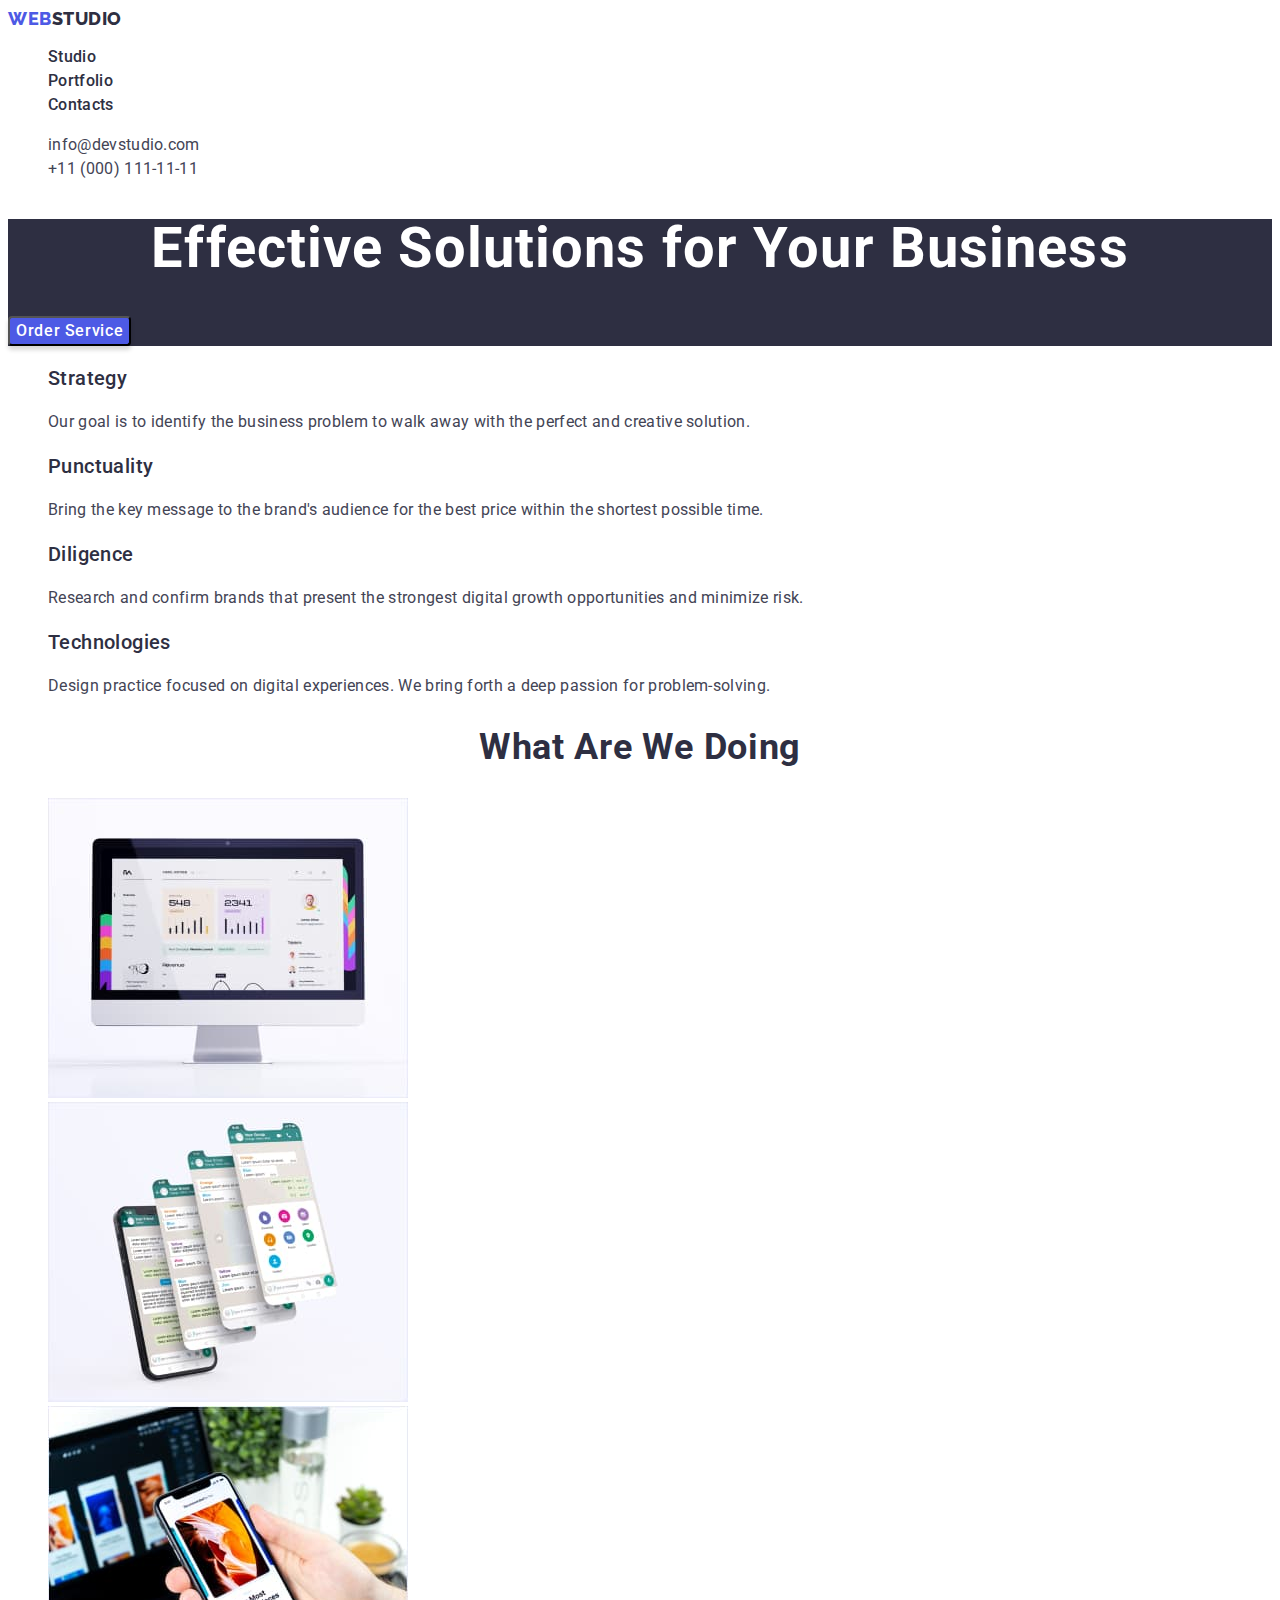
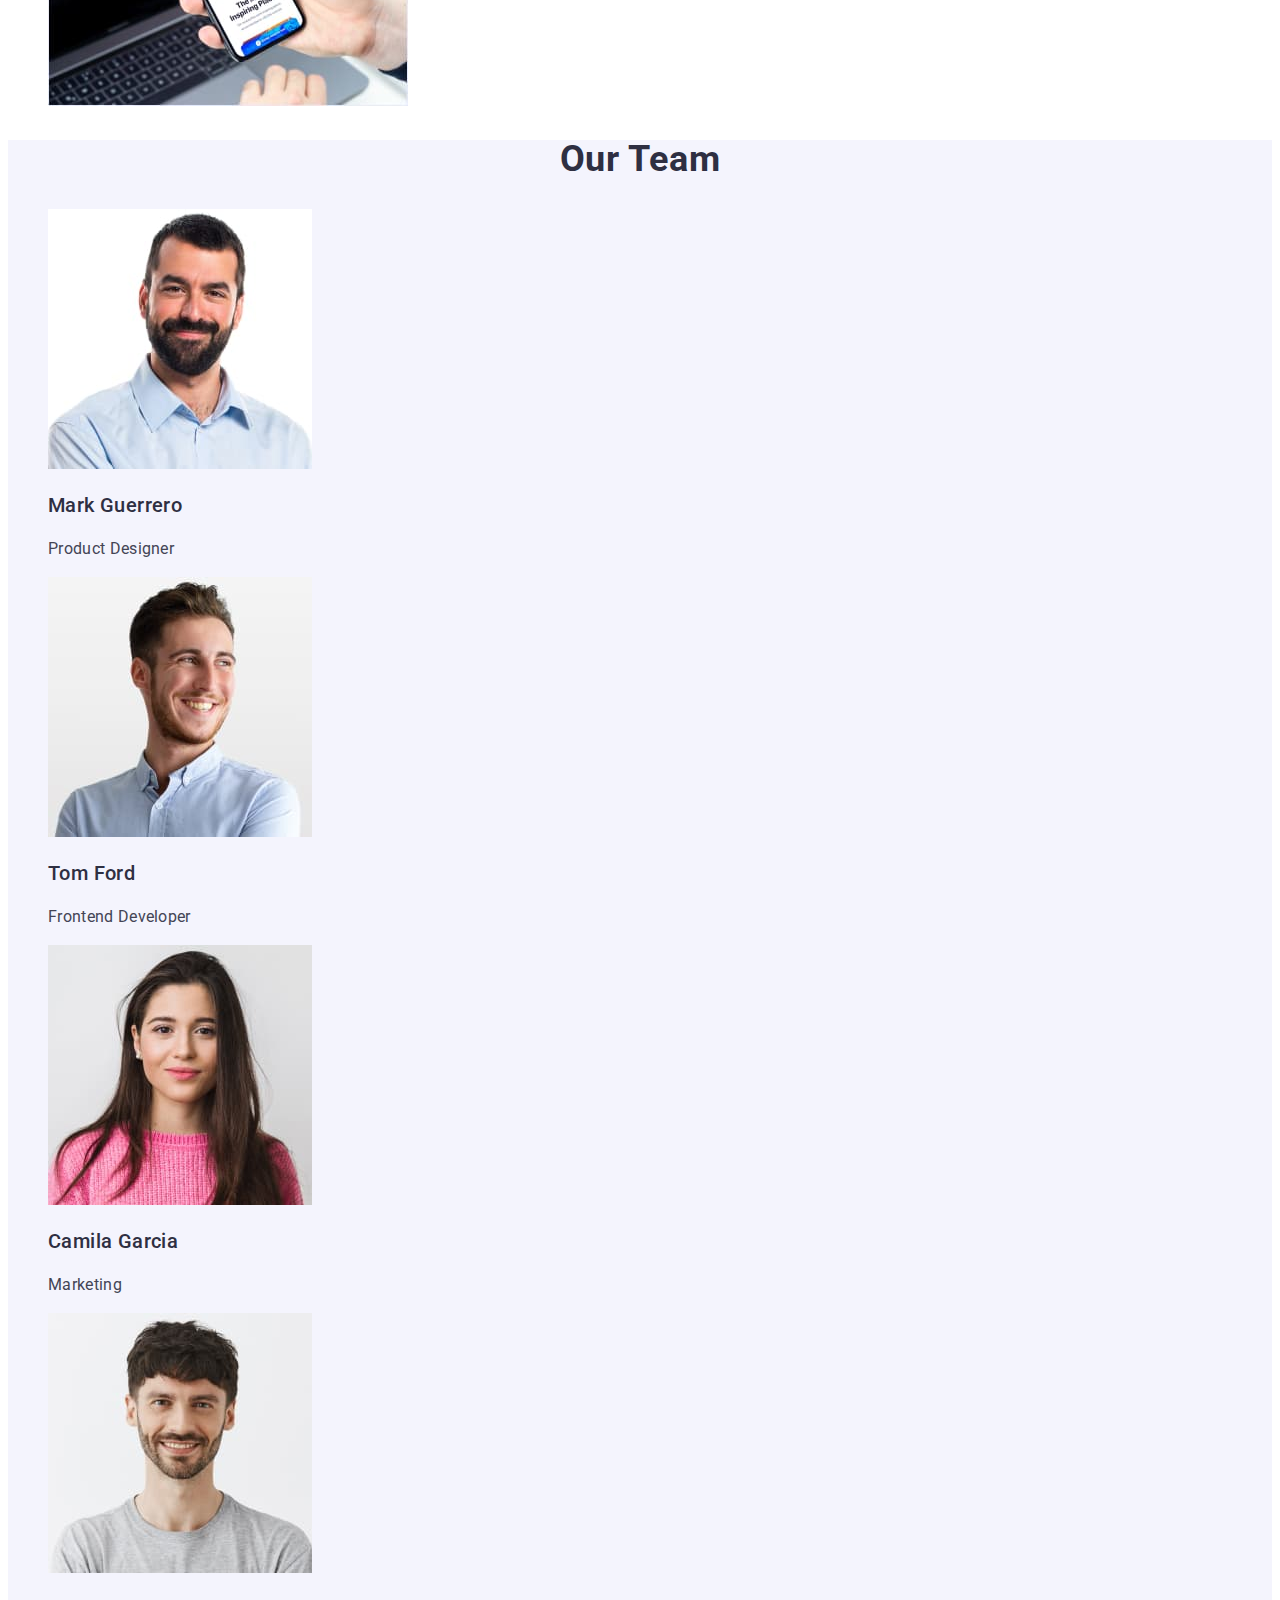
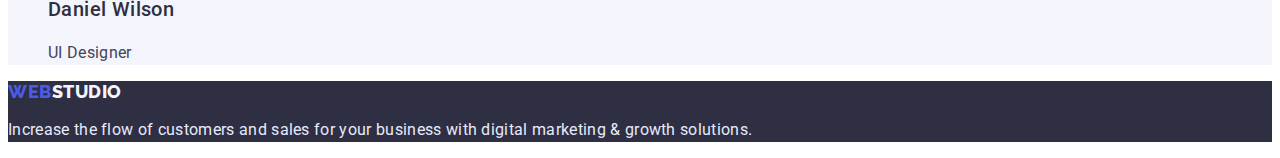
==== index.html @ 9555bcc9 "Initial commit" ====
<!DOCTYPE html>
<html lang="en">

<head>
  <meta charset="UTF-8" />
  <meta http-equiv="X-UA-Compatible" content="IE=edge" />
  <meta name="viewport" content="width=device-width, initial-scale=1.0" />
  <link rel="preconnect" href="https://fonts.googleapis.com">
  <link rel="preconnect" href="https://fonts.gstatic.com" crossorigin>
  <link href="https://fonts.googleapis.com/css2?family=Raleway:wght@800&family=Roboto:wght@400;500;700;900&display=swap"
    rel="stylesheet">
  <title>WebStudio</title>
  <link rel="stylesheet" href="./css/styles.css">
</head>

<body>
  <header>
    <nav>
      <a class="logo link" href="./index.html">Web<span class="word-color">Studio</span></a>
      <ul class="list">
        <li><a class="nav-item link" href="./index.html">Studio</a></li>
        <li><a class="nav-item link" href="./portfolio.html">Portfolio</a></li>
        <li><a class="nav-item link" href="">Contacts</a></li>
      </ul>
    </nav>
    <address class="contacts">
      <ul class="list">
        <li><a class="contacts-item link" href="mailto:info@devstudio.com">info@devstudio.com</a></li>
        <li><a class="contacts-item link" href="tel:+110001111111">+11 (000) 111-11-11</a></li>
      </ul>
    </address>
  </header>
  <main>
    <!-- Hero -->
    <section class="hero">
      <h1 class="hero-title">Effective Solutions for Your Business</h1>
      <button class="btn" type="button">Order Service</button>
    </section>
    <section>
      <h2 class="section-header" hidden>Our principles</h2>
      <ul class="principles list">
        <li>
          <h3 class="content-header">Strategy</h3>
          <p class="content-text">
            Our goal is to identify the business problem to walk away with the
            perfect and creative solution.
          </p>
        </li>
        <li>
          <h3 class="content-header">Punctuality</h3>
          <p class="content-text">
            Bring the key message to the brand's audience for the best price
            within the shortest possible time.
          </p>
        </li>
        <li>
          <h3 class="content-header">Diligence</h3>
          <p class="content-text">
            Research and confirm brands that present the strongest digital
            growth opportunities and minimize risk.
          </p>
        </li>
        <li>
          <h3 class="content-header">Technologies</h3>
          <p class="content-text">
            Design practice focused on digital experiences. We bring forth a
            deep passion for problem-solving.
          </p>
        </li>
      </ul>
    </section>
    <section>
      <h2 class="section-header">What are we doing</h2>
      <ul class="list">
        <li>
          <img src="./images/service_1.jpg" alt="service 1" width="360" />
        </li>
        <li>
          <img src="./images/service_2.jpg" alt="service 2" width="360" />
        </li>
        <li>
          <img src="./images/service_3.jpg" alt="service 3" width="360" />
        </li>
      </ul>
    </section>
    <section class="team">
      <h2 class="section-header">Our Team</h2>
      <ul class="list">
        <li>
          <img src="./images/team_1.jpg" alt="Team member 1" width="264" />
          <h3 class="content-header">Mark Guerrero</h3>
          <p class="content-text">Product Designer</p>
        </li>
        <li>
          <img src="./images/team_2.jpg" alt="Team member 2" width="264" />
          <h3 class="content-header">Tom Ford</h3>
          <p class="content-text">Frontend Developer</p>
        </li>
        <li>
          <img src="./images/team_3.jpg" alt="Team member 3" width="264" />
          <h3 class="content-header">Camila Garcia</h3>
          <p class="content-text">Marketing</p>
        </li>
        <li>
          <img src="./images/team_4.jpg" alt="Team member 4" width="264" />
          <h3 class="content-header">Daniel Wilson</h3>
          <p class="content-text">UI Designer</p>
        </li>
      </ul>
    </section>
  </main>
  <footer class="site-bottom">
    <a class="logo link" href="./index.html">Web<span class="studio-color">Studio</span></a>
    <p class="bottom-text">
      Increase the flow of customers and sales for your business with digital
      marketing & growth solutions.
    </p>
  </footer>
</body>

</html>
---- css/styles.css ----
/* Global */

body {
  font-family: "Roboto", sans-serif;
  background-color: var(--main-white-color);
  color: var(--p-text);
}

body a {
  text-decoration: none;
}

body li {
  list-style: none;
}

:root {
  --main-color-text: #2e2f42;
  --p-text: #434455;
  --hover-color: #404bbf;
  --main-white-color: #ffffff;
  --main-blue-color: #4d5ae5;
}
/* header */

.logo {
  font-family: "Raleway", sans-serif;
  font-style: normal;
  font-weight: 800;
  font-size: 18px;
  line-height: 1.17;
  letter-spacing: 0.03em;
  text-transform: uppercase;
  color: var(--main-blue-color);
}

.link {
  text-decoration: none;
}

.word-color {
  color: var(--main-color-text);
}

.list {
  list-style: none;
}

.nav-item {
  font-weight: 500;
  font-size: 16px;
  line-height: 1.5;
  letter-spacing: 0.02em;
  color: var(--main-color-text);
}

.contacts {
  font-style: normal;
}

.list .contacts-item {
  font-weight: 400;
  font-size: 16px;
  line-height: 1.5;
  letter-spacing: 0.02em;
  color: var(--p-text);
}

.list .nav-item:hover,
.list .nav-item:focus {
  color: var(--hover-color);
}

.list .contacts-item:hover,
.list .contacts-item:focus {
  color: var(--hover-color);
}

/* footer */

.studio-color {
  color: #f4f4fd;
}

.site-bottom {
  background-color: #2e2f42;
}

.bottom-text {
  font-size: 16px;
  line-height: 1.5;
  letter-spacing: 0.02em;
  color: #e7e9fc;
}

/* index.html */

.section-header {
  font-weight: 700;
  font-size: 36px;
  line-height: 1.11;
  text-align: center;
  letter-spacing: 0.02em;
  text-transform: capitalize;
  color: var(--main-color-text);
}

.content-header {
  font-weight: 500;
  font-size: 20px;
  line-height: 1.2;
  letter-spacing: 0.02em;
  color: var(--main-color-text);
}

/* Hero */

.hero {
  background-color: #2e2f42;
}

.hero-title {
  font-weight: 700;
  font-size: 56px;
  line-height: 1.07;
  text-align: center;
  letter-spacing: 0.02em;
  color: var(--main-white-color);
}

.btn {
  font-family: "Roboto", sans-serif;
  font-weight: 500;
  font-size: 16px;
  line-height: 1.5;
  letter-spacing: 0.04em;
  color: var(--main-white-color);
  background-color: #4d5ae5;
  box-shadow: 0px 4px 4px rgba(0, 0, 0, 0.15);
  border-radius: 4px;
  cursor: pointer;
}

.btn:hover,
.btn:focus {
  background-color: var(--hover-color);
}

/* Our principles */

/* Team */

.team {
  background-color: #f4f4fd;
}

/* Portfolio.html */

/* buttons */

.filtering {
  font-family: "Roboto", sans-serif;
  font-weight: 500;
  font-size: 16px;
  line-height: 1.5;
  letter-spacing: 0.04em;
  color: #4d5ae5;
  background-color: #f4f4fd;
  border: 1px solid #e7e9fc;
  border-radius: 4px;
  cursor: pointer;
}

.filtering:hover,
.filtering:focus {
  color: var(--main-white-color);
  background-color: #404bbf;
  box-shadow: 0px 3px 1px rgba(0, 0, 0, 0.1), 0px 2px 1px rgba(0, 0, 0, 0.08),
    0px 2px 2px rgba(0, 0, 0, 0.12);
  border-color: #404bbf;
}

/* Portfolio */

.content-text {
  font-size: 16px;
  line-height: 1.5;
  letter-spacing: 0.02em;
  color: var(--p-text);
}
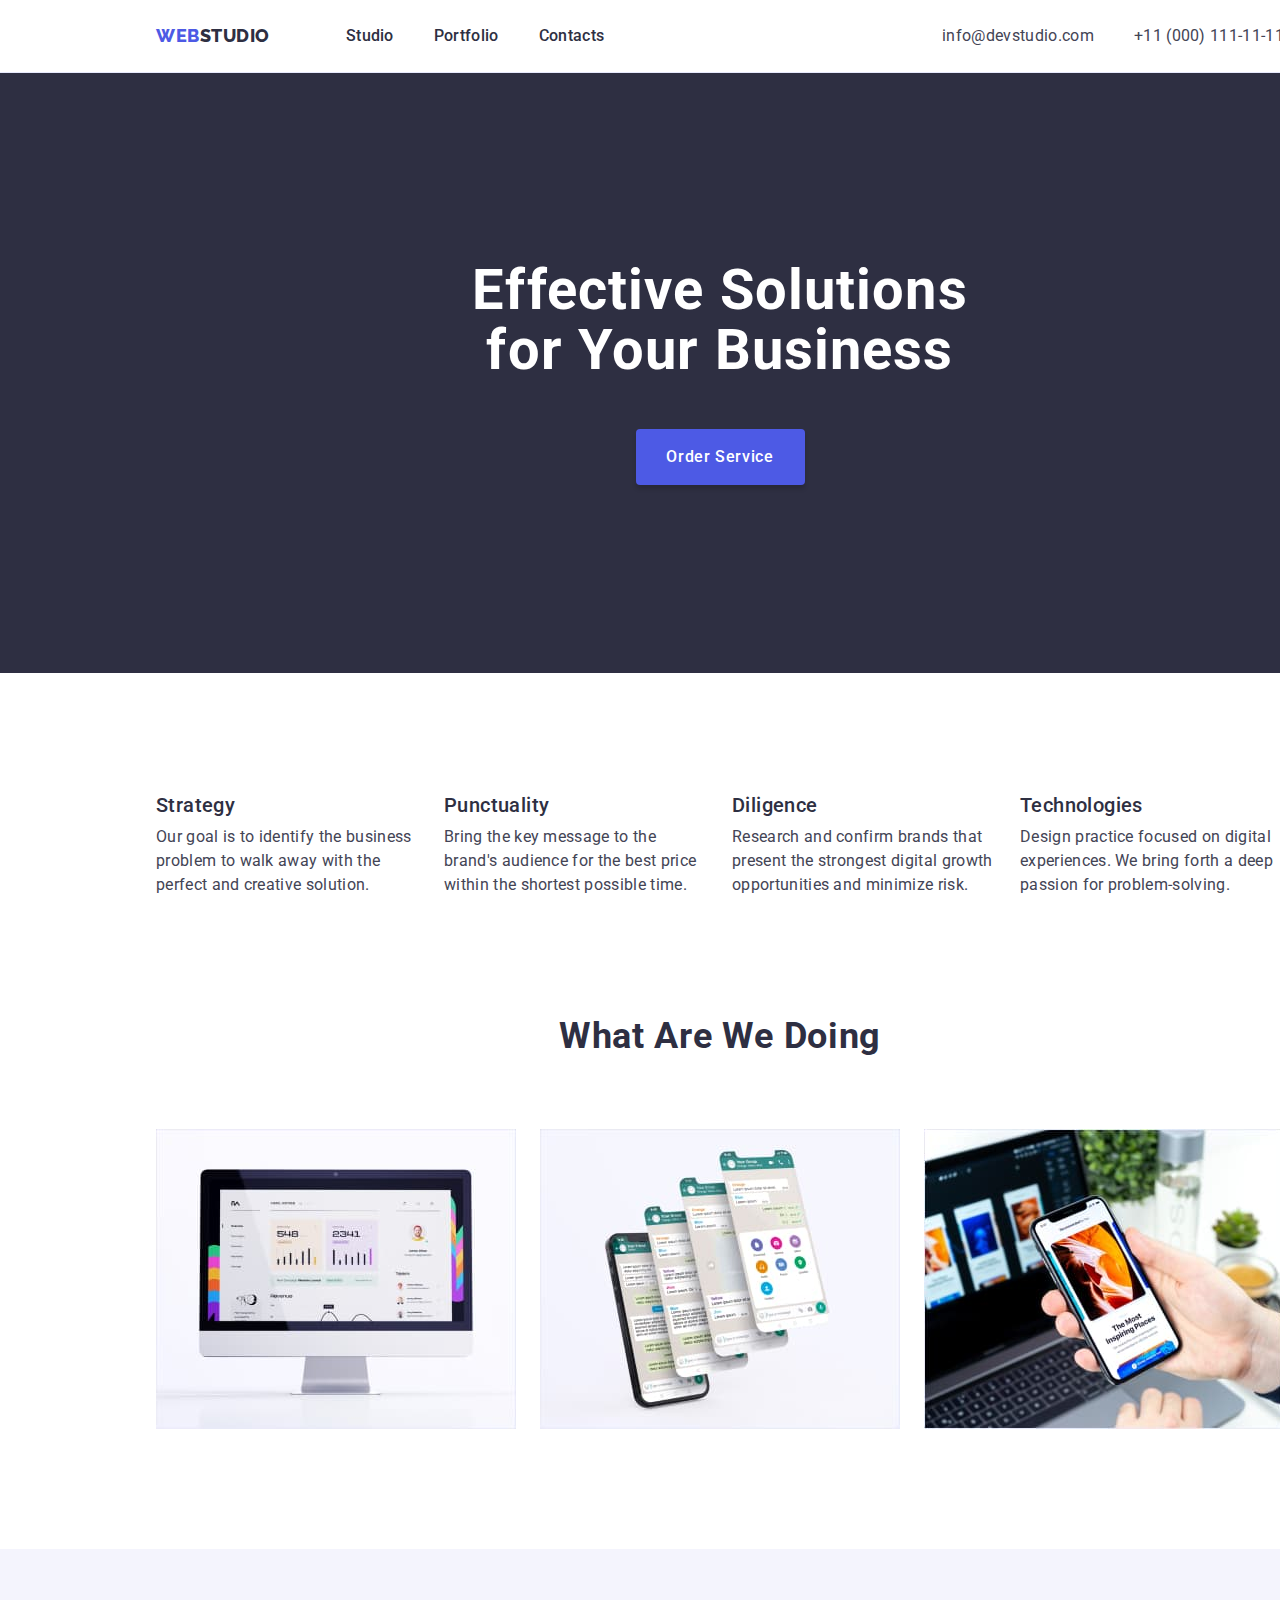
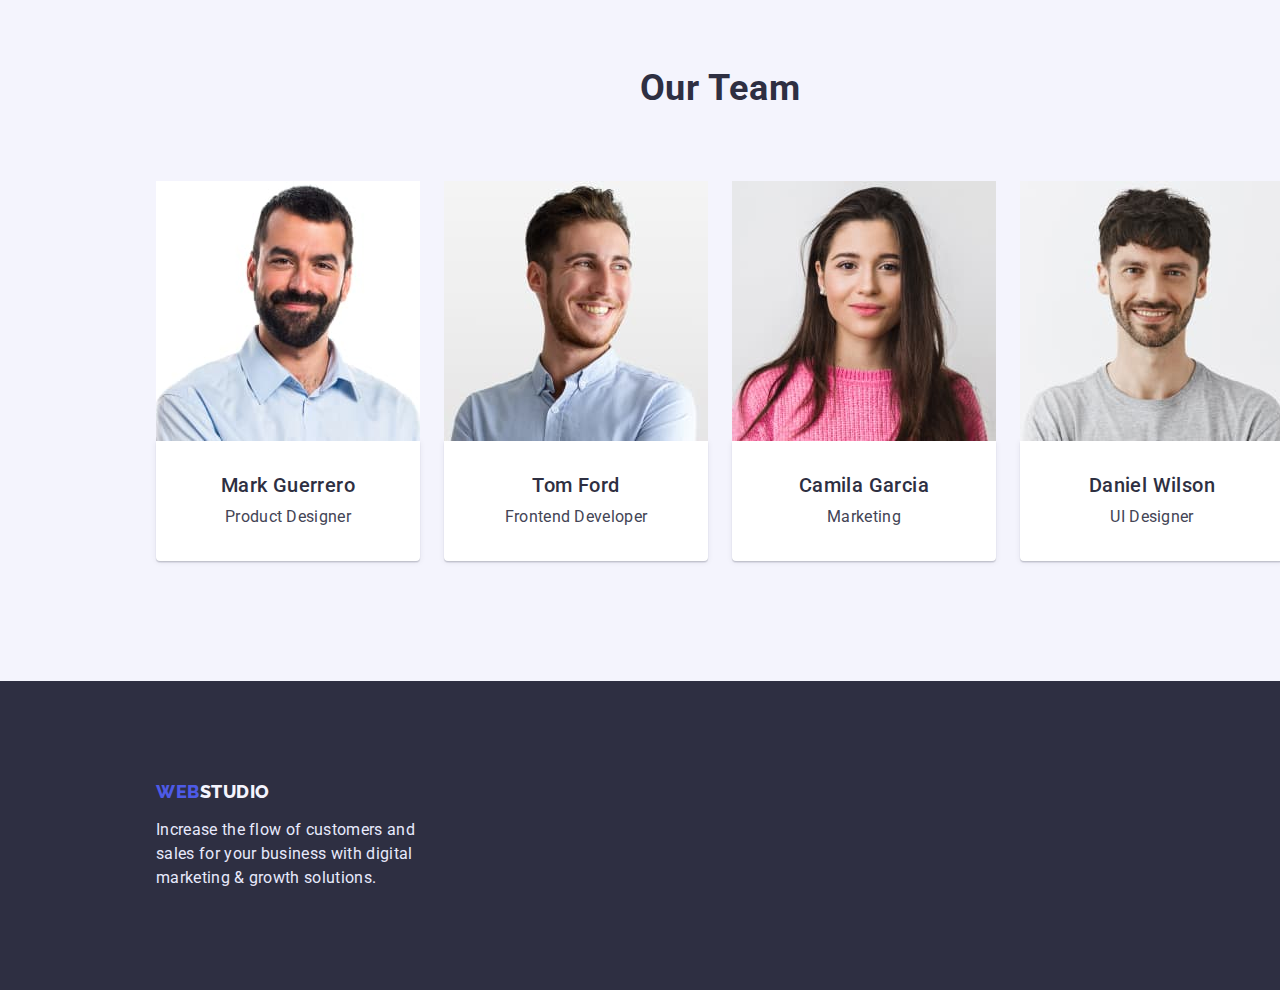
==== commit 3b5d087e: "update files with pisitioning" ====
--- a/index.html
+++ b/index.html
@@ -10,112 +10,140 @@
   <link href="https://fonts.googleapis.com/css2?family=Raleway:wght@800&family=Roboto:wght@400;500;700;900&display=swap"
     rel="stylesheet">
   <title>WebStudio</title>
+  <link rel="stylesheet" href="https://cdnjs.cloudflare.com/ajax/libs/modern-normalize/1.1.0/modern-normalize.min.css">
   <link rel="stylesheet" href="./css/styles.css">
 </head>
 
 <body>
-  <header>
-    <nav>
-      <a class="logo link" href="./index.html">Web<span class="word-color">Studio</span></a>
-      <ul class="list">
-        <li><a class="nav-item link" href="./index.html">Studio</a></li>
-        <li><a class="nav-item link" href="./portfolio.html">Portfolio</a></li>
-        <li><a class="nav-item link" href="">Contacts</a></li>
-      </ul>
-    </nav>
-    <address class="contacts">
-      <ul class="list">
-        <li><a class="contacts-item link" href="mailto:info@devstudio.com">info@devstudio.com</a></li>
-        <li><a class="contacts-item link" href="tel:+110001111111">+11 (000) 111-11-11</a></li>
-      </ul>
-    </address>
-  </header>
-  <main>
-    <!-- Hero -->
-    <section class="hero">
-      <h1 class="hero-title">Effective Solutions for Your Business</h1>
-      <button class="btn" type="button">Order Service</button>
-    </section>
-    <section>
-      <h2 class="section-header" hidden>Our principles</h2>
-      <ul class="principles list">
-        <li>
-          <h3 class="content-header">Strategy</h3>
-          <p class="content-text">
-            Our goal is to identify the business problem to walk away with the
-            perfect and creative solution.
+  <div class="wrapper">
+    <header>
+      <div class="header-nav container">
+        <nav>
+          <ul class="site-nav list">
+            <li><a class="logo link" href="./index.html">Web<span class="word-color">Studio</span></a></li>
+            <li><a class="nav-item link" href="./index.html">Studio</a></li>
+            <li><a class="nav-item link" href="./portfolio.html">Portfolio</a></li>
+            <li><a class="nav-item link" href="">Contacts</a></li>
+          </ul>
+        </nav>
+        <address class="contacts">
+          <ul class="contacts-nav list">
+            <li><a class="contacts-item link" href="mailto:info@devstudio.com">info@devstudio.com</a></li>
+            <li><a class="contacts-item link" href="tel:+110001111111">+11 (000) 111-11-11</a></li>
+          </ul>
+        </address>
+      </div>
+    </header>
+    <main>
+      <!-- Hero -->
+      <section class="hero section">
+        <div class="hero-container container">
+          <h1 class="hero-title">Effective Solutions for Your Business</h1>
+          <button class="btn" type="button">Order Service</button>
+        </div>
+      </section>
+      <!-- principles -->
+      <section class="principles-section section">
+        <div class="container">
+          <h2 class="section-header" hidden>Our principles</h2>
+          <ul class="principles list">
+            <li class="principles-item">
+              <h3 class="content-header">Strategy</h3>
+              <p class="content-text">
+                Our goal is to identify the business
+                problem to walk away with the perfect and creative solution.
+              </p>
+            </li>
+            <li class="principles-item">
+              <h3 class="content-header">Punctuality</h3>
+              <p class="content-text">
+                Bring the key message to the brand's audience for the best price
+                within the shortest possible time.
+              </p>
+            </li>
+            <li class="principles-item">
+              <h3 class="content-header">Diligence</h3>
+              <p class="content-text">
+                Research and confirm brands that present the strongest digital
+                growth opportunities and minimize risk.
+              </p>
+            </li>
+            <li class="principles-item">
+              <h3 class="content-header">Technologies</h3>
+              <p class="content-text">
+                Design practice focused on digital experiences. We bring forth a
+                deep passion for problem-solving.
+              </p>
+            </li>
+          </ul>
+        </div>
+      </section>
+      <!-- what are we doing -->
+      <section class="section">
+        <div class="container">
+          <h2 class="section-header services-header">What are we doing</h2>
+          <ul class="services-list list">
+            <li class="service-image">
+              <img src="./images/service_1.jpg" alt="service 1" width="360" />
+            </li>
+            <li class="service-image">
+              <img src="./images/service_2.jpg" alt="service 2" width="360" />
+            </li>
+            <li class="service-image">
+              <img src="./images/service_3.jpg" alt="service 3" width="360" />
+            </li>
+          </ul>
+        </div>
+      </section>
+      <!-- Team -->
+      <section class="team section">
+        <div class="container">
+          <h2 class="section-header team-header">Our Team</h2>
+          <ul class="team-list list">
+            <li class="team-img">
+              <img src="./images/team_1.jpg" alt="Team member 1" width="264" />
+              <div class="team-card-content">
+                <h3 class="content-header team-name">Mark Guerrero</h3>
+                <p class="content-text">Product Designer</p>
+              </div>
+            </li>
+            <li class="team-img">
+              <img src="./images/team_2.jpg" alt="Team member 2" width="264" />
+              <div class="team-card-content">
+                <h3 class="content-header team-name">Tom Ford</h3>
+                <p class="content-text">Frontend Developer</p>
+              </div>
+            </li>
+            <li class="team-img">
+              <img src="./images/team_3.jpg" alt="Team member 3" width="264" />
+              <div class="team-card-content">
+                <h3 class="content-header team-name">Camila Garcia</h3>
+                <p class="content-text">Marketing</p>
+              </div>
+            </li>
+            <li class="team-img">
+              <img src="./images/team_4.jpg" alt="Team member 4" width="264" />
+              <div class="team-card-content">
+                <h3 class="content-header team-name">Daniel Wilson</h3>
+                <p class="content-text">UI Designer</p>
+              </div>
+            </li>
+          </ul>
+        </div>
+      </section>
+    </main>
+    <footer class="site-bottom">
+      <div class="container">
+        <div class="bottom-content">
+          <a class="logo link" href="./index.html">Web<span class="studio-color">Studio</span></a>
+          <p class="bottom-text">
+            Increase the flow of customers and sales for your business with digital
+            marketing & growth solutions.
           </p>
-        </li>
-        <li>
-          <h3 class="content-header">Punctuality</h3>
-          <p class="content-text">
-            Bring the key message to the brand's audience for the best price
-            within the shortest possible time.
-          </p>
-        </li>
-        <li>
-          <h3 class="content-header">Diligence</h3>
-          <p class="content-text">
-            Research and confirm brands that present the strongest digital
-            growth opportunities and minimize risk.
-          </p>
-        </li>
-        <li>
-          <h3 class="content-header">Technologies</h3>
-          <p class="content-text">
-            Design practice focused on digital experiences. We bring forth a
-            deep passion for problem-solving.
-          </p>
-        </li>
-      </ul>
-    </section>
-    <section>
-      <h2 class="section-header">What are we doing</h2>
-      <ul class="list">
-        <li>
-          <img src="./images/service_1.jpg" alt="service 1" width="360" />
-        </li>
-        <li>
-          <img src="./images/service_2.jpg" alt="service 2" width="360" />
-        </li>
-        <li>
-          <img src="./images/service_3.jpg" alt="service 3" width="360" />
-        </li>
-      </ul>
-    </section>
-    <section class="team">
-      <h2 class="section-header">Our Team</h2>
-      <ul class="list">
-        <li>
-          <img src="./images/team_1.jpg" alt="Team member 1" width="264" />
-          <h3 class="content-header">Mark Guerrero</h3>
-          <p class="content-text">Product Designer</p>
-        </li>
-        <li>
-          <img src="./images/team_2.jpg" alt="Team member 2" width="264" />
-          <h3 class="content-header">Tom Ford</h3>
-          <p class="content-text">Frontend Developer</p>
-        </li>
-        <li>
-          <img src="./images/team_3.jpg" alt="Team member 3" width="264" />
-          <h3 class="content-header">Camila Garcia</h3>
-          <p class="content-text">Marketing</p>
-        </li>
-        <li>
-          <img src="./images/team_4.jpg" alt="Team member 4" width="264" />
-          <h3 class="content-header">Daniel Wilson</h3>
-          <p class="content-text">UI Designer</p>
-        </li>
-      </ul>
-    </section>
-  </main>
-  <footer class="site-bottom">
-    <a class="logo link" href="./index.html">Web<span class="studio-color">Studio</span></a>
-    <p class="bottom-text">
-      Increase the flow of customers and sales for your business with digital
-      marketing & growth solutions.
-    </p>
-  </footer>
+        </div>
+      </div>
+    </footer>
+  </div>
 </body>
 
 </html>--- a/css/styles.css
+++ b/css/styles.css
@@ -21,9 +21,66 @@
   --main-white-color: #ffffff;
   --main-blue-color: #4d5ae5;
 }
+
+h1,
+h2,
+h3,
+h4,
+h5,
+h6,
+p,
+ul {
+  margin: 0;
+  padding: 0;
+}
+
+/* utilites */
+
+.link {
+  text-decoration: none;
+}
+
+.list {
+  list-style: none;
+}
+
+.container {
+  width: 1158px;
+  padding-left: 15px;
+  padding-right: 15px;
+  margin: 0 auto;
+}
+
+.wrapper {
+  width: 1440px;
+}
+
+.section {
+  padding: 120px 0;
+}
+
 /* header */
 
+header {
+  border-bottom: 1px solid #e7e9fc;
+}
+
+.header-nav {
+  display: flex;
+  justify-content: space-between;
+  align-items: center;
+  padding: 24px 15px;
+}
+
+.site-nav {
+  display: flex;
+  justify-content: space-between;
+  align-items: center;
+  gap: 40px;
+}
+
 .logo {
+  margin-right: 36px;
   font-family: "Raleway", sans-serif;
   font-style: normal;
   font-weight: 800;
@@ -34,18 +91,10 @@
   color: var(--main-blue-color);
 }
 
-.link {
-  text-decoration: none;
-}
-
 .word-color {
   color: var(--main-color-text);
 }
 
-.list {
-  list-style: none;
-}
-
 .nav-item {
   font-weight: 500;
   font-size: 16px;
@@ -54,11 +103,19 @@
   color: var(--main-color-text);
 }
 
+.contacts-nav {
+  display: flex;
+  justify-content: space-between;
+  gap: 40px;
+}
+
 .contacts {
   font-style: normal;
 }
 
 .list .contacts-item {
+  display: block;
+
   font-weight: 400;
   font-size: 16px;
   line-height: 1.5;
@@ -74,23 +131,6 @@
 .list .contacts-item:hover,
 .list .contacts-item:focus {
   color: var(--hover-color);
-}
-
-/* footer */
-
-.studio-color {
-  color: #f4f4fd;
-}
-
-.site-bottom {
-  background-color: #2e2f42;
-}
-
-.bottom-text {
-  font-size: 16px;
-  line-height: 1.5;
-  letter-spacing: 0.02em;
-  color: #e7e9fc;
 }
 
 /* index.html */
@@ -105,7 +145,74 @@
   color: var(--main-color-text);
 }
 
+/* Hero */
+
+.hero-container {
+  padding-top: 68px;
+  padding-bottom: 68px;
+}
+
+.hero {
+  background-color: #2e2f42;
+}
+
+.hero-title {
+  width: 496px;
+  padding-bottom: 48px;
+  margin: 0 auto;
+  text-align: center;
+
+  font-weight: 700;
+  font-size: 56px;
+  line-height: 1.07;
+  letter-spacing: 0.02em;
+  color: var(--main-white-color);
+}
+
+.btn {
+  font-family: "Roboto", sans-serif;
+  font-weight: 500;
+  font-size: 16px;
+  line-height: 1.5;
+  letter-spacing: 0.04em;
+
+  display: block;
+  margin: 0 auto;
+  padding: 0;
+  width: 169px;
+  height: 56px;
+
+  color: var(--main-white-color);
+  background-color: #4d5ae5;
+  box-shadow: 0px 4px 4px rgba(0, 0, 0, 0.15);
+  border: 0px;
+  border-radius: 4px;
+  cursor: pointer;
+}
+
+.btn:hover,
+.btn:focus {
+  background-color: var(--hover-color);
+}
+
+/* Our principles */
+
+.principles-section {
+  padding-bottom: 0;
+}
+
+.principles {
+  display: flex;
+  align-items: center;
+  gap: 24px;
+}
+
+.principles-item {
+  flex-basis: calc((100% - 24px * 3) / 4);
+}
+
 .content-header {
+  margin-bottom: 8px;
   font-weight: 500;
   font-size: 20px;
   line-height: 1.2;
@@ -113,40 +220,33 @@
   color: var(--main-color-text);
 }
 
-/* Hero */
-
-.hero {
-  background-color: #2e2f42;
-}
-
-.hero-title {
-  font-weight: 700;
-  font-size: 56px;
-  line-height: 1.07;
-  text-align: center;
-  letter-spacing: 0.02em;
-  color: var(--main-white-color);
-}
-
-.btn {
-  font-family: "Roboto", sans-serif;
-  font-weight: 500;
-  font-size: 16px;
-  line-height: 1.5;
-  letter-spacing: 0.04em;
-  color: var(--main-white-color);
-  background-color: #4d5ae5;
-  box-shadow: 0px 4px 4px rgba(0, 0, 0, 0.15);
-  border-radius: 4px;
-  cursor: pointer;
-}
-
-.btn:hover,
-.btn:focus {
-  background-color: var(--hover-color);
-}
-
-/* Our principles */
+.content-text {
+  font-size: 16px;
+  line-height: 1.5;
+  letter-spacing: 0.02em;
+  color: var(--p-text);
+}
+
+/* what are we doing */
+
+.services-list {
+  display: flex;
+  justify-content: space-around;
+  align-items: center;
+  gap: 24px;
+}
+
+.services-header {
+  margin-bottom: 72px;
+}
+
+.services-list img {
+  display: block;
+}
+
+.service-image {
+  flex-basis: calc((100% - 24px * 2) / 3);
+}
 
 /* Team */
 
@@ -154,9 +254,79 @@
   background-color: #f4f4fd;
 }
 
+.team-header {
+  margin-bottom: 72px;
+}
+
+.team-list {
+  display: flex;
+  align-items: center;
+  gap: 24px;
+}
+
+.team-list img {
+  display: block;
+}
+
+.team-img {
+  flex-basis: calc((100% - 24px * 3) / 4);
+}
+
+.team-card-content {
+  text-align: center;
+
+  background-color: var(--main-white-color);
+  box-shadow: 0px 1px 6px rgba(46, 47, 66, 0.08),
+    0px 1px 1px rgba(46, 47, 66, 0.16), 0px 2px 1px rgba(46, 47, 66, 0.08);
+  border-radius: 0px 0px 4px 4px;
+
+  padding: 32px 16px;
+}
+
+/* footer */
+
+.studio-color {
+  color: #f4f4fd;
+}
+
+.site-bottom {
+  background-color: #2e2f42;
+}
+
+.bottom-text {
+  font-size: 16px;
+  line-height: 1.5;
+  letter-spacing: 0.02em;
+  color: #e7e9fc;
+
+  margin-top: 16px;
+}
+
+.bottom-content {
+  width: 264px;
+  padding-top: 100px;
+  padding-bottom: 100px;
+
+  text-align: start;
+}
+
 /* Portfolio.html */
 
+/* Portfolio */
+
+.portfolio {
+  padding-top: 96px;
+}
+
 /* buttons */
+
+.buttons-list {
+  display: flex;
+  justify-content: center;
+  gap: 24px;
+
+  padding-bottom: 72px;
+}
 
 .filtering {
   font-family: "Roboto", sans-serif;
@@ -164,11 +334,15 @@
   font-size: 16px;
   line-height: 1.5;
   letter-spacing: 0.04em;
+
   color: #4d5ae5;
   background-color: #f4f4fd;
   border: 1px solid #e7e9fc;
   border-radius: 4px;
   cursor: pointer;
+
+  height: 48px;
+  padding: 12px 24px;
 }
 
 .filtering:hover,
@@ -179,12 +353,24 @@
     0px 2px 2px rgba(0, 0, 0, 0.12);
   border-color: #404bbf;
 }
-
-/* Portfolio */
-
-.content-text {
-  font-size: 16px;
-  line-height: 1.5;
-  letter-spacing: 0.02em;
-  color: var(--p-text);
-}
+/* --------------------------------- */
+
+.examples {
+  display: flex;
+  flex-wrap: wrap;
+  gap: 48px 24px;
+}
+
+.examples img {
+  display: block;
+}
+
+.examples-content {
+  text-align: start;
+  padding: 32px 16px;
+  border: 1px solid #e7e9fc;
+}
+
+.examples > li {
+  flex-basis: calc((100% - 24px * 2) / 3);
+}
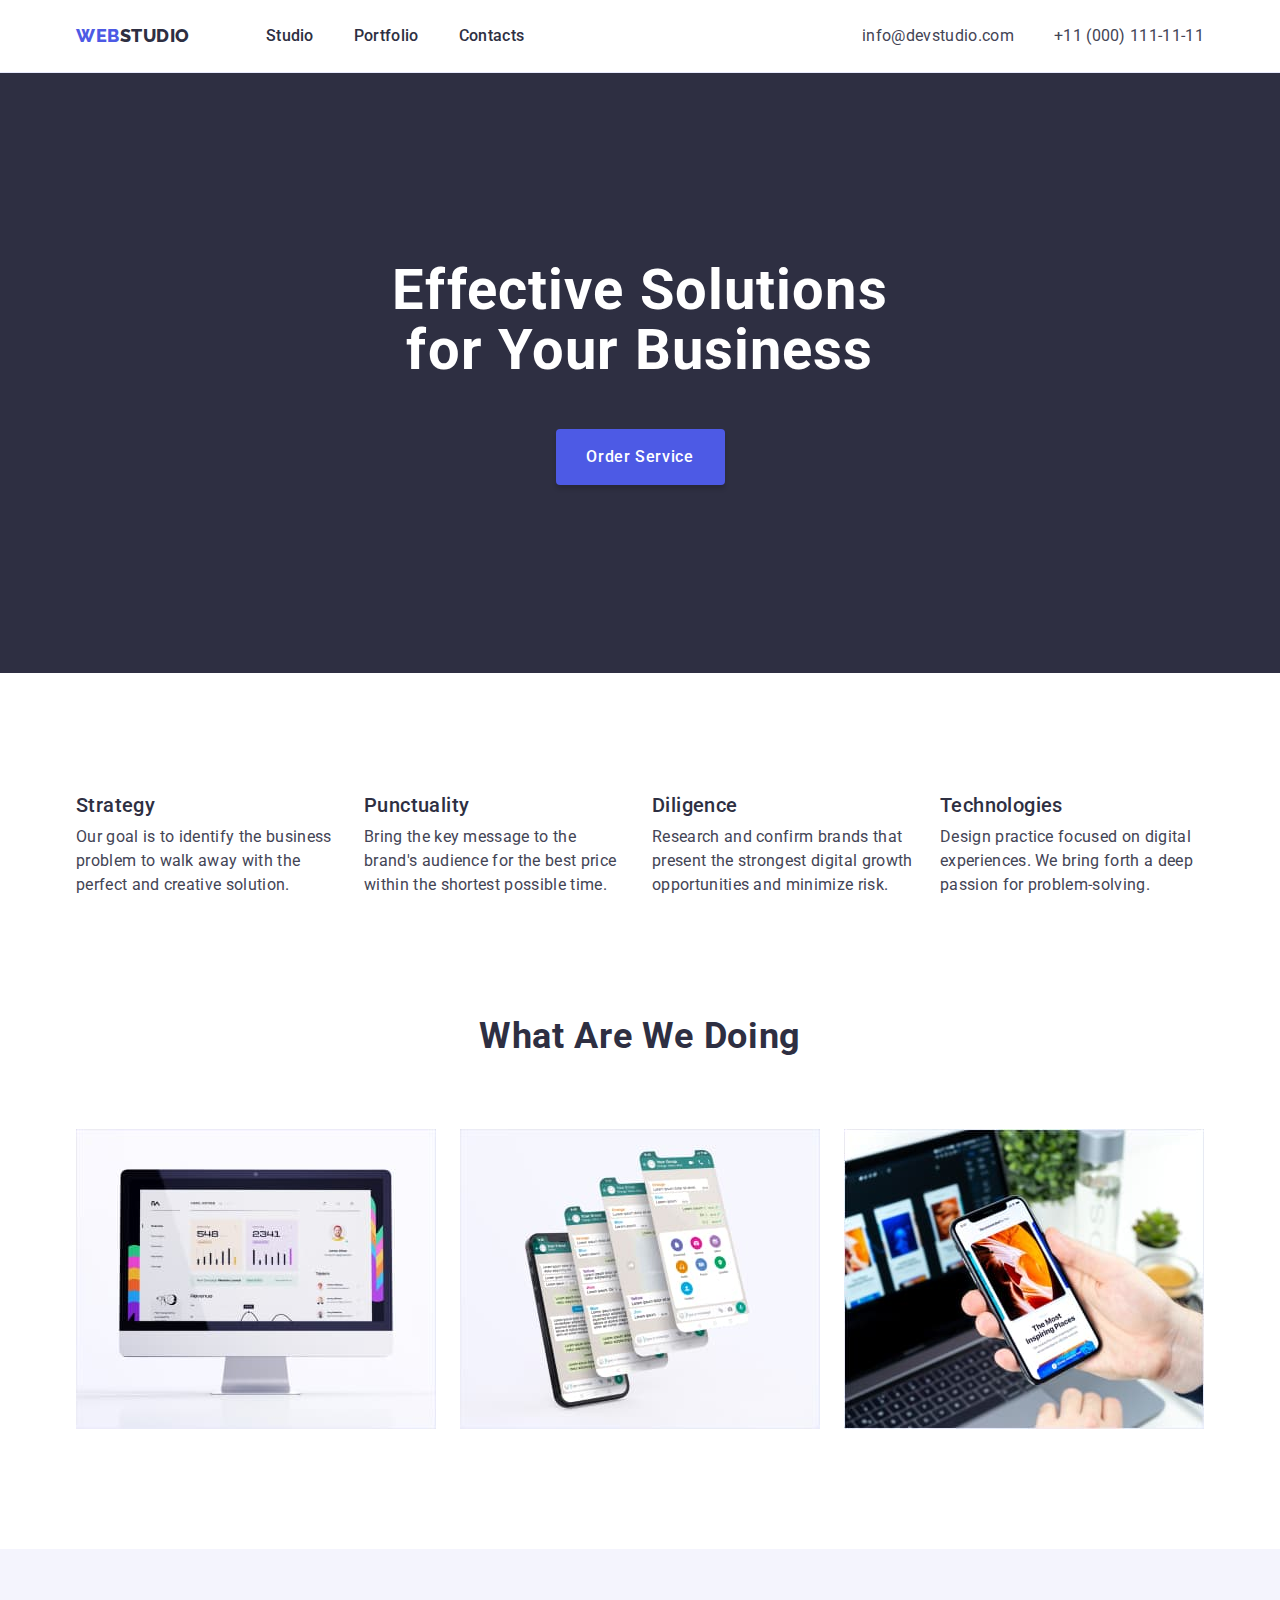
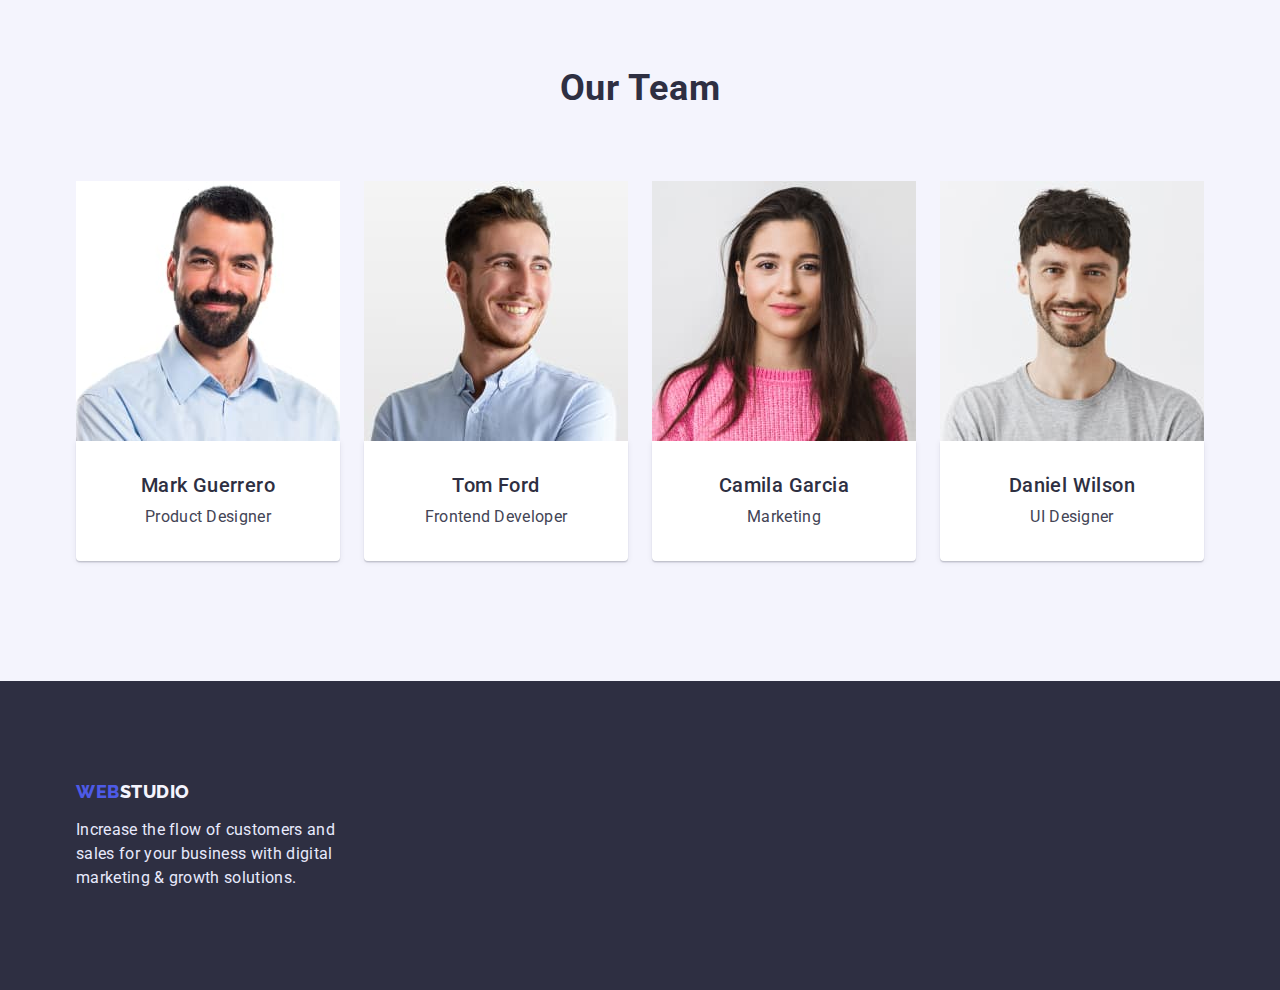
==== commit c002f0a4: "Update files" ====
--- a/index.html
+++ b/index.html
@@ -15,135 +15,133 @@
 </head>
 
 <body>
-  <div class="wrapper">
-    <header>
-      <div class="header-nav container">
-        <nav>
-          <ul class="site-nav list">
-            <li><a class="logo link" href="./index.html">Web<span class="word-color">Studio</span></a></li>
-            <li><a class="nav-item link" href="./index.html">Studio</a></li>
-            <li><a class="nav-item link" href="./portfolio.html">Portfolio</a></li>
-            <li><a class="nav-item link" href="">Contacts</a></li>
-          </ul>
-        </nav>
-        <address class="contacts">
-          <ul class="contacts-nav list">
-            <li><a class="contacts-item link" href="mailto:info@devstudio.com">info@devstudio.com</a></li>
-            <li><a class="contacts-item link" href="tel:+110001111111">+11 (000) 111-11-11</a></li>
-          </ul>
-        </address>
+  <header>
+    <div class="header-nav container">
+      <a class="logo link" href="./index.html">Web<span class="word-color">Studio</span></a>
+      <nav>
+        <ul class="site-nav list">
+          <li><a class="nav-item link" href="./index.html">Studio</a></li>
+          <li><a class="nav-item link" href="./portfolio.html">Portfolio</a></li>
+          <li><a class="nav-item link" href="">Contacts</a></li>
+        </ul>
+      </nav>
+      <address class="contacts">
+        <ul class="contacts-nav list">
+          <li><a class="contacts-item link" href="mailto:info@devstudio.com">info@devstudio.com</a></li>
+          <li><a class="contacts-item link" href="tel:+110001111111">+11 (000) 111-11-11</a></li>
+        </ul>
+      </address>
+    </div>
+  </header>
+  <main>
+    <!-- Hero -->
+    <section class="hero">
+      <div class="container">
+        <h1 class="hero-title">Effective Solutions for Your Business</h1>
+        <button class="btn" type="button">Order Service</button>
       </div>
-    </header>
-    <main>
-      <!-- Hero -->
-      <section class="hero section">
-        <div class="hero-container container">
-          <h1 class="hero-title">Effective Solutions for Your Business</h1>
-          <button class="btn" type="button">Order Service</button>
-        </div>
-      </section>
-      <!-- principles -->
-      <section class="principles-section section">
-        <div class="container">
-          <h2 class="section-header" hidden>Our principles</h2>
-          <ul class="principles list">
-            <li class="principles-item">
-              <h3 class="content-header">Strategy</h3>
-              <p class="content-text">
-                Our goal is to identify the business
-                problem to walk away with the perfect and creative solution.
-              </p>
-            </li>
-            <li class="principles-item">
-              <h3 class="content-header">Punctuality</h3>
-              <p class="content-text">
-                Bring the key message to the brand's audience for the best price
-                within the shortest possible time.
-              </p>
-            </li>
-            <li class="principles-item">
-              <h3 class="content-header">Diligence</h3>
-              <p class="content-text">
-                Research and confirm brands that present the strongest digital
-                growth opportunities and minimize risk.
-              </p>
-            </li>
-            <li class="principles-item">
-              <h3 class="content-header">Technologies</h3>
-              <p class="content-text">
-                Design practice focused on digital experiences. We bring forth a
-                deep passion for problem-solving.
-              </p>
-            </li>
-          </ul>
-        </div>
-      </section>
-      <!-- what are we doing -->
-      <section class="section">
-        <div class="container">
-          <h2 class="section-header services-header">What are we doing</h2>
-          <ul class="services-list list">
-            <li class="service-image">
-              <img src="./images/service_1.jpg" alt="service 1" width="360" />
-            </li>
-            <li class="service-image">
-              <img src="./images/service_2.jpg" alt="service 2" width="360" />
-            </li>
-            <li class="service-image">
-              <img src="./images/service_3.jpg" alt="service 3" width="360" />
-            </li>
-          </ul>
-        </div>
-      </section>
-      <!-- Team -->
-      <section class="team section">
-        <div class="container">
-          <h2 class="section-header team-header">Our Team</h2>
-          <ul class="team-list list">
-            <li class="team-img">
-              <img src="./images/team_1.jpg" alt="Team member 1" width="264" />
-              <div class="team-card-content">
-                <h3 class="content-header team-name">Mark Guerrero</h3>
-                <p class="content-text">Product Designer</p>
-              </div>
-            </li>
-            <li class="team-img">
-              <img src="./images/team_2.jpg" alt="Team member 2" width="264" />
-              <div class="team-card-content">
-                <h3 class="content-header team-name">Tom Ford</h3>
-                <p class="content-text">Frontend Developer</p>
-              </div>
-            </li>
-            <li class="team-img">
-              <img src="./images/team_3.jpg" alt="Team member 3" width="264" />
-              <div class="team-card-content">
-                <h3 class="content-header team-name">Camila Garcia</h3>
-                <p class="content-text">Marketing</p>
-              </div>
-            </li>
-            <li class="team-img">
-              <img src="./images/team_4.jpg" alt="Team member 4" width="264" />
-              <div class="team-card-content">
-                <h3 class="content-header team-name">Daniel Wilson</h3>
-                <p class="content-text">UI Designer</p>
-              </div>
-            </li>
-          </ul>
-        </div>
-      </section>
-    </main>
-    <footer class="site-bottom">
+    </section>
+    <!-- principles -->
+    <section class="principles-section section">
       <div class="container">
-        <div class="bottom-content">
-          <a class="logo link" href="./index.html">Web<span class="studio-color">Studio</span></a>
-          <p class="bottom-text">
-            Increase the flow of customers and sales for your business with digital
-            marketing & growth solutions.
-          </p>
-        </div>
+        <h2 class="section-header" hidden>Our principles</h2>
+        <ul class="principles list">
+          <li class="principles-item">
+            <h3 class="content-header">Strategy</h3>
+            <p class="content-text">
+              Our goal is to identify the business
+              problem to walk away with the perfect and creative solution.
+            </p>
+          </li>
+          <li class="principles-item">
+            <h3 class="content-header">Punctuality</h3>
+            <p class="content-text">
+              Bring the key message to the brand's audience for the best price
+              within the shortest possible time.
+            </p>
+          </li>
+          <li class="principles-item">
+            <h3 class="content-header">Diligence</h3>
+            <p class="content-text">
+              Research and confirm brands that present the strongest digital
+              growth opportunities and minimize risk.
+            </p>
+          </li>
+          <li class="principles-item">
+            <h3 class="content-header">Technologies</h3>
+            <p class="content-text">
+              Design practice focused on digital experiences. We bring forth a
+              deep passion for problem-solving.
+            </p>
+          </li>
+        </ul>
       </div>
-    </footer>
-  </div>
+    </section>
+    <!-- what are we doing -->
+    <section class="section">
+      <div class="container">
+        <h2 class="section-header services-header">What are we doing</h2>
+        <ul class="services-list list">
+          <li class="service-image">
+            <img src="./images/service_1.jpg" alt="service 1" width="360" />
+          </li>
+          <li class="service-image">
+            <img src="./images/service_2.jpg" alt="service 2" width="360" />
+          </li>
+          <li class="service-image">
+            <img src="./images/service_3.jpg" alt="service 3" width="360" />
+          </li>
+        </ul>
+      </div>
+    </section>
+    <!-- Team -->
+    <section class="team section">
+      <div class="container">
+        <h2 class="section-header team-header">Our Team</h2>
+        <ul class="team-list list">
+          <li class="team-img">
+            <img src="./images/team_1.jpg" alt="Team member 1" width="264" />
+            <div class="team-card-content">
+              <h3 class="content-header team-name">Mark Guerrero</h3>
+              <p class="content-text">Product Designer</p>
+            </div>
+          </li>
+          <li class="team-img">
+            <img src="./images/team_2.jpg" alt="Team member 2" width="264" />
+            <div class="team-card-content">
+              <h3 class="content-header team-name">Tom Ford</h3>
+              <p class="content-text">Frontend Developer</p>
+            </div>
+          </li>
+          <li class="team-img">
+            <img src="./images/team_3.jpg" alt="Team member 3" width="264" />
+            <div class="team-card-content">
+              <h3 class="content-header team-name">Camila Garcia</h3>
+              <p class="content-text">Marketing</p>
+            </div>
+          </li>
+          <li class="team-img">
+            <img src="./images/team_4.jpg" alt="Team member 4" width="264" />
+            <div class="team-card-content">
+              <h3 class="content-header team-name">Daniel Wilson</h3>
+              <p class="content-text">UI Designer</p>
+            </div>
+          </li>
+        </ul>
+      </div>
+    </section>
+  </main>
+  <footer class="site-bottom">
+    <div class="container">
+      <div class="bottom-content">
+        <a class="logo link" href="./index.html">Web<span class="studio-color">Studio</span></a>
+        <p class="bottom-text">
+          Increase the flow of customers and sales for your business with digital
+          marketing & growth solutions.
+        </p>
+      </div>
+    </div>
+  </footer>
 </body>
 
 </html>--- a/css/styles.css
+++ b/css/styles.css
@@ -48,11 +48,8 @@
   width: 1158px;
   padding-left: 15px;
   padding-right: 15px;
-  margin: 0 auto;
-}
-
-.wrapper {
-  width: 1440px;
+  margin-left: auto;
+  margin-right: auto;
 }
 
 .section {
@@ -67,20 +64,21 @@
 
 .header-nav {
   display: flex;
+  justify-content: flex-start;
+  align-items: center;
+  padding-top: 24px;
+  padding-bottom: 24px;
+}
+
+.site-nav {
+  display: flex;
   justify-content: space-between;
   align-items: center;
-  padding: 24px 15px;
-}
-
-.site-nav {
-  display: flex;
-  justify-content: space-between;
-  align-items: center;
   gap: 40px;
 }
 
 .logo {
-  margin-right: 36px;
+  margin-right: 76px;
   font-family: "Raleway", sans-serif;
   font-style: normal;
   font-weight: 800;
@@ -111,6 +109,8 @@
 
 .contacts {
   font-style: normal;
+
+  margin-left: auto;
 }
 
 .list .contacts-item {
@@ -147,19 +147,22 @@
 
 /* Hero */
 
-.hero-container {
+/* .hero-container {
   padding-top: 68px;
   padding-bottom: 68px;
-}
+} */
 
 .hero {
   background-color: #2e2f42;
+  padding-top: 188px;
+  padding-bottom: 188px;
 }
 
 .hero-title {
   width: 496px;
-  padding-bottom: 48px;
-  margin: 0 auto;
+  margin-bottom: 48px;
+  margin-left: auto;
+  margin-right: auto;
   text-align: center;
 
   font-weight: 700;
@@ -280,7 +283,7 @@
     0px 1px 1px rgba(46, 47, 66, 0.16), 0px 2px 1px rgba(46, 47, 66, 0.08);
   border-radius: 0px 0px 4px 4px;
 
-  padding: 32px 16px;
+  padding: 32px 0;
 }
 
 /* footer */
@@ -290,6 +293,9 @@
 }
 
 .site-bottom {
+  padding-top: 100px;
+  padding-bottom: 100px;
+
   background-color: #2e2f42;
 }
 
@@ -304,10 +310,7 @@
 
 .bottom-content {
   width: 264px;
-  padding-top: 100px;
-  padding-bottom: 100px;
-
-  text-align: start;
+ 
 }
 
 /* Portfolio.html */
@@ -316,6 +319,7 @@
 
 .portfolio {
   padding-top: 96px;
+  padding-bottom: 120px;
 }
 
 /* buttons */
@@ -325,7 +329,7 @@
   justify-content: center;
   gap: 24px;
 
-  padding-bottom: 72px;
+  margin-bottom: 72px;
 }
 
 .filtering {
@@ -366,9 +370,9 @@
 }
 
 .examples-content {
-  text-align: start;
   padding: 32px 16px;
   border: 1px solid #e7e9fc;
+  border-top: none;
 }
 
 .examples > li {
